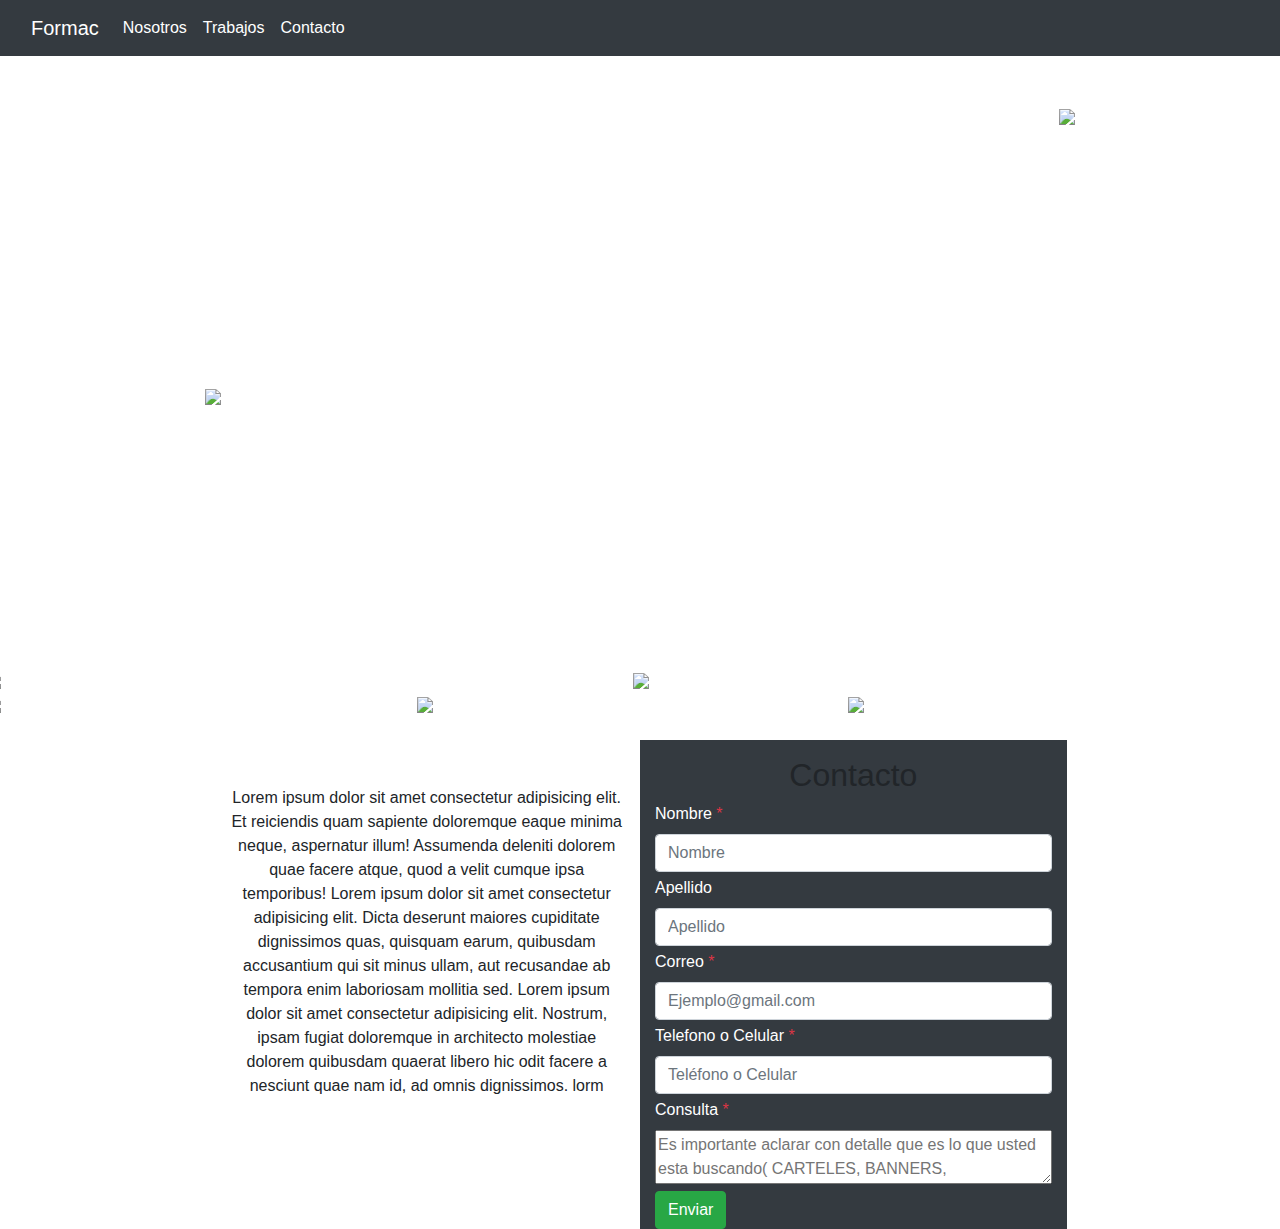
==== index.html @ c038bcd9 "Add files via upload" ====
<!DOCTYPE html>
<html lang="es">
  <head>
    <meta charset="UTF-8" />
    <meta name="viewport" content="width=device-width, initial-scale=1.0" />
    <title>Formac</title>
    <link
      rel="stylesheet"
      href="https://stackpath.bootstrapcdn.com/bootstrap/4.4.1/css/bootstrap.min.css"
      integrity="sha384-Vkoo8x4CGsO3+Hhxv8T/Q5PaXtkKtu6ug5TOeNV6gBiFeWPGFN9MuhOf23Q9Ifjh"
      crossorigin="anonymous"
    />
    <link rel="stylesheet" href="Css/Styles.css" />
    <link rel="icon" href="Image/Front-Formac.jpg" type="image/png" />
  </head>

  <body>
    <!-- Nav -->
    <div class="container-fluid fixed-top bg-dark">
      <nav class="navbar navbar-expand-lg navbar-light bg-dark">
        <a class="navbar-brand text-white" href="index.html">Formac</a>
        <button
          class="navbar-toggler"
          type="button"
          data-toggle="collapse"
          data-target="#navbarNav"
          aria-controls="navbarNav"
          aria-expanded="false"
          aria-label="Toggle navigation"
        >
          <span class="navbar-toggler-icon"></span>
        </button>
        <div class="collapse navbar-collapse" id="navbarNav">
          <ul class="navbar-nav">
            <li class="nav-item">
              <a class="nav-link text-white" href="#Our">Nosotros</a>
            </li>
            <li class="nav-item">
              <a class="nav-link text-white" href="#Jobs">Trabajos</a>
            </li>
            <li>
              <a class="nav-link text-white" href="#Contact">Contacto</a>
            </li>
          </ul>
        </div>
      </nav>
    </div>

    <!-- Company information -->
    <div class="container-fluid pt-2 pb-5 mt-5 Description" id="Our">
      <div class="row mt-5 text-center bg-row separate">
        <div class="col-xl-8 col-lg-6 col-xs-12 p-5">
          <p class="text-center text-white">
            Somos un taller de diseño e impresión gráfica ubicado
            estratégicamente en la Zona Oeste del gran Buenos Aires, donde
            concentramos todos nuestros esfuerzos para atender las necesidades
            de tu empresa. Nuestra infraestructura cuenta con la tecnología
            indispensable para lograr una excelente calidad en impresión
            tradicional (offset): packaging, revistas, formularios, carpetas,
            folletos, catálogos, autoadhesivos... etc.
          </p>
        </div>
        <div class="col-lg-4 col-md-6 col-xs-12">
          <img src="Image/Front-Formac.jpg " class="bg-image" />
        </div>
      </div>
      <div class="row mt-5 text-center bg-row separate">
        <div class="col-lg-4 col-md-6 col-xs-12">
          <img src="Image/Front-Formac.jpg " class="bg-image" />
        </div>
        <div class="col-xl-8 col-lg-6 col-xs-12 p-5">
          <p class="text-center text-white">
            Somos un taller de diseño e impresión gráfica ubicado
            estratégicamente en la Zona Oeste del gran Buenos Aires, donde
            concentramos todos nuestros esfuerzos para atender las necesidades
            de tu empresa. Nuestra infraestructura cuenta con la tecnología
            indispensable para lograr una excelente calidad en impresión
            tradicional (offset): packaging, revistas, formularios, carpetas,
            folletos, catálogos, autoadhesivos... etc.
          </p>
        </div>
      </div>
    </div>
    <!--
    <img src="Image\Front1.jpg" class="image" />
    <img src="Image/Front.jpg" class="image" />
    <img src="Image/Front2.jpg" class="image" />-->
    
    <!-- Jobs -->
    <div class="mt-1" id="Jobs">
      <div class="row mr-0">
        <div class="col-lg-6 col-md-6 col-xs-12 p-0 m-0">
          <img src="Image/Image-jobs-1.jpg" class="image-bg time" />
        </div>
        <div class="col-lg-6 col-md-6 col-xs-12 p-0 m-0">
          <img src="Image/image-jobs-2.jpg" class="image-bg time" />
        </div>
      </div>
      <div class="row mr-0">
        <div class="col-lg-4 col-md-6 col-xs-12 p-0 m-0">
          <img src="Image/image-jobs-3.jpg" class="image-bg time" />
        </div>
        <div class="col-lg-4 col-md-6 col-xs-12 p-0 m-0">
          <img src="Image/image-jobs-4.jpg" class="image-bg time" />
        </div>
        <div class="col-lg-4 col-md-6 col-xs-12 p-0 m-0">
          <img src="Image/image-jobs-5.jpg" class="image-bg time" />
        </div>
      </div>
    </div>

    <!-- Form -->
    <div class="container-fluid bg-container" id="Contact">
      <div class="row justify-content-center">
        <div class="col-xl-4 col-lg-6 col-xs-12 mt-4 ">
          <h2 class="text-center text-white"> TEXTO</h2>
          <p class="text-center"> Lorem ipsum dolor sit amet consectetur adipisicing elit. Et reiciendis quam sapiente doloremque eaque minima neque, aspernatur illum! Assumenda deleniti dolorem quae facere atque, quod a velit cumque ipsa temporibus! Lorem ipsum dolor sit amet consectetur adipisicing elit. Dicta deserunt maiores cupiditate dignissimos quas, quisquam earum, quibusdam accusantium qui sit minus ullam, aut recusandae ab tempora enim laboriosam mollitia sed. Lorem ipsum dolor sit amet consectetur adipisicing elit. Nostrum, ipsam fugiat doloremque in architecto molestiae dolorem quibusdam quaerat libero hic odit facere a nesciunt quae nam id, ad omnis dignissimos. lorm
          </p>
        </div>
        <div class="col-xl-4 col-lg-6 col-xs-12 mt-4 bg-dark">
          <h2 class="text-center mt-3">Contacto</h2>
          <form method="POST" action="#">
            <div class="form-group mb-1">
              <label for="Nombre" class="text-white">Nombre <span class="text-danger"> *</span> </label>
              <input
                id="Nombre"
                type="text"
                placeholder="Nombre"
                class="form-control width-form"
                required
              />
            </div>
            <div class="form-group mb-1">
              <label for="Apellido" class="text-white"> Apellido </label>
              <input
                id="Apellido"
                type="text"
                placeholder="Apellido"
                class="form-control width-form"
                required
              />
            </div>
            <div class="form-group mb-1">
              <label for="Email" class="text-white"> Correo <span class="text-danger"> *</span></label>
              <input
                id="Email"
                type="text"
                placeholder="Ejemplo@gmail.com"
                class="form-control width-form"
                required
              />
            </div>
            <div class="form-group mb-1">
              <label for="tel-cel" class="text-white"> Telefono o Celular <span class="text-danger"> *</span></label>
              <input
                id="tel-cel"
                type="text"
                class="form-control width-form"
                required
                placeholder="Teléfono o Celular"
              />
            </div>
            <div>
              <label for="Description" class="text-white">Consulta <span class="text-danger"> *</span></label>
            </br>
              <textarea
                class="w-100"
                maxlength="100"
                id="Description"
                placeholder="Es importante aclarar con detalle que es lo que usted esta buscando( CARTELES, BANNERS, CALCOMANIAS, LED, GIGANTOGRAFIA, etc"
              ></textarea>
            </div>
            <button type="button" class="btn btn-success">Enviar</button>
          </form>
        </div>
      
        
      </div>
    </div>

    <!-- Intento de carousel
        <section>
            <div id="carouselExampleIndicators" class="carousel slide" data-ride="carousel">
                <ol class="carousel-indicators">
                  <li data-target="#carouselExampleIndicators" data-slide-to="0" class="active"></li>
                  <li data-target="#carouselExampleIndicators" data-slide-to="1"></li>
                  <li data-target="#carouselExampleIndicators" data-slide-to="2"></li>
                </ol>
                <div class="carousel-inner">
                  <div class="carousel-item active">
                    <img src="Image/Front.jpg" class="d-block w-100" alt="...">
                  </div>
                  <div class="carousel-item">
                    <img src="Image/Front1.jpg" class="d-block w-100" alt="...">
                  </div>
                  <div class="carousel-item">
                    <img src="Image/Front2.jpg" class="d-block w-100" alt="...">
                  </div>
                </div>
                <a class="carousel-control-prev" href="#carouselExampleIndicators" role="button" data-slide="prev">
                  <span class="carousel-control-prev-icon" aria-hidden="true"></span>
                  <span class="sr-only">Previous</span>
                </a>
                <a class="carousel-control-next" href="#carouselExampleIndicators" role="button" data-slide="next">
                  <span class="carousel-control-next-icon" aria-hidden="true"></span>
                  <span class="sr-only">Next</span>
                </a>
              </div>
        </section>-->

    <footer></footer>
  </body>
</html>
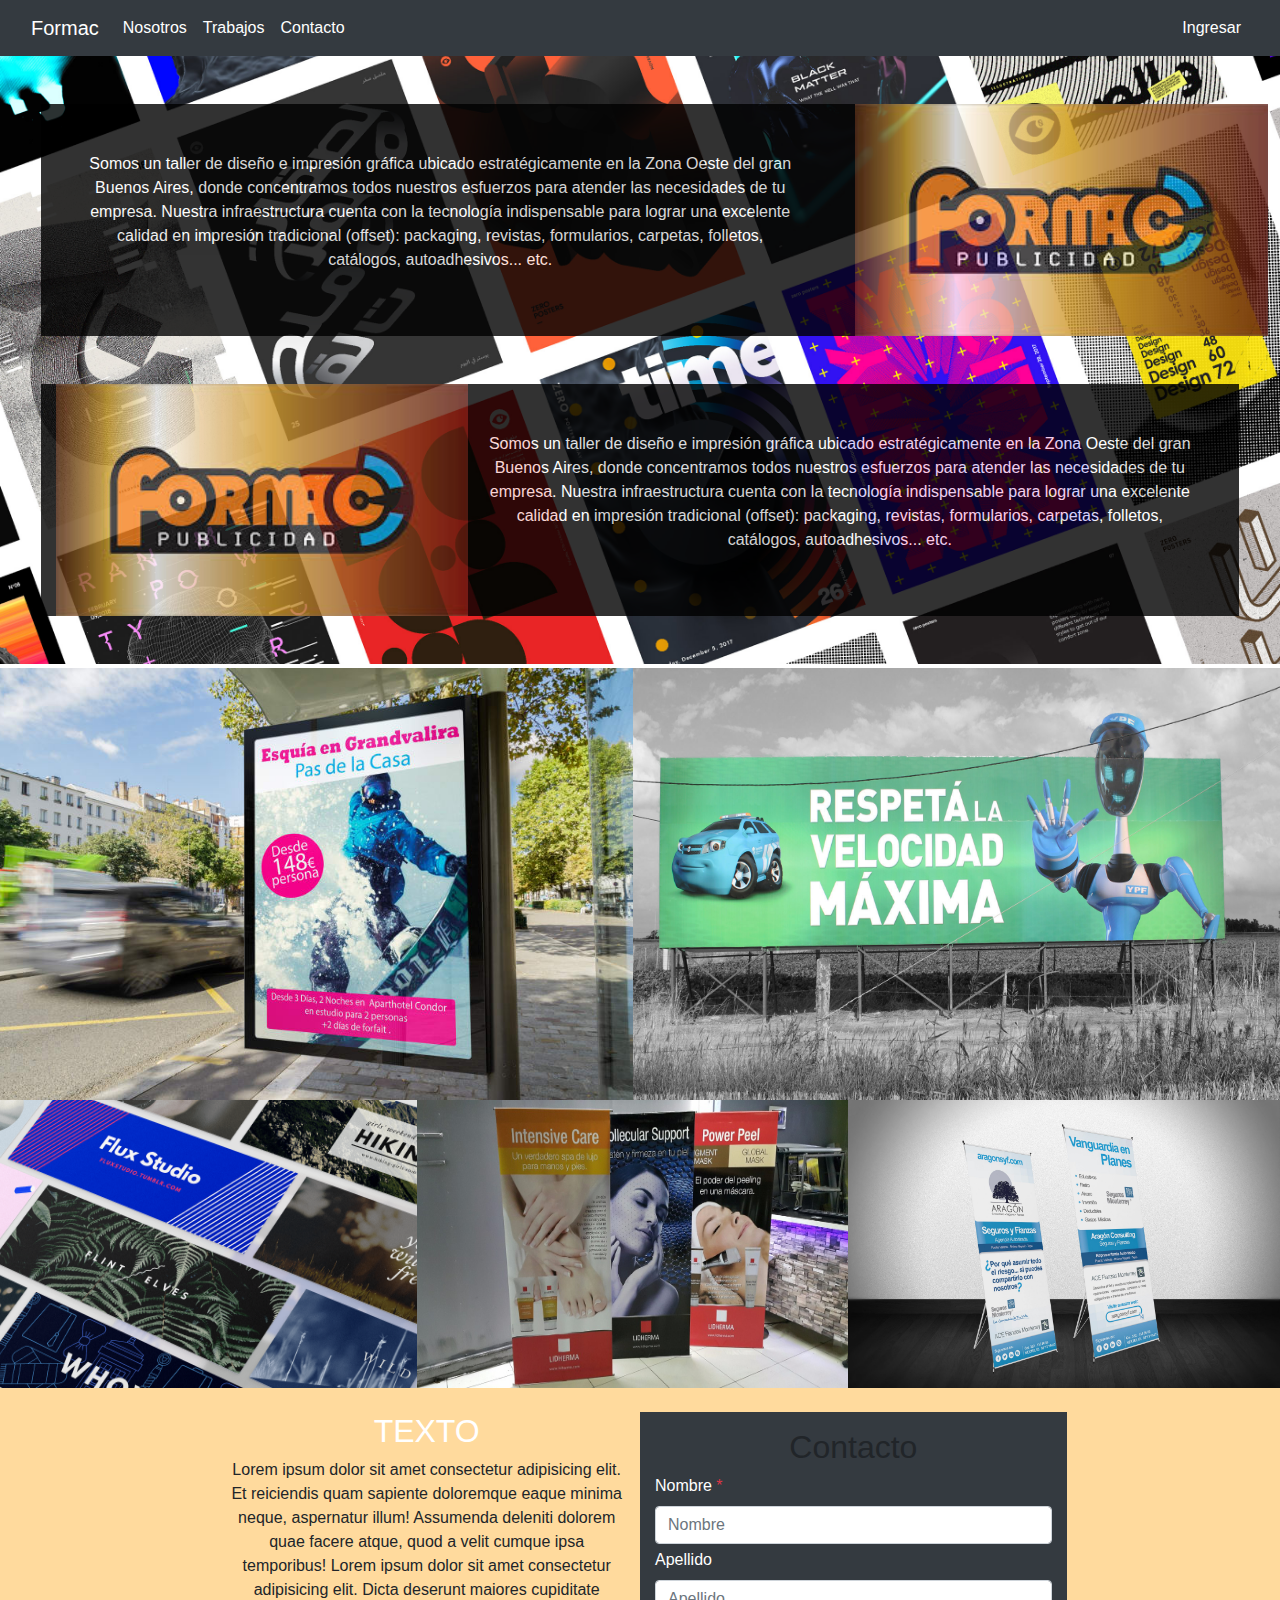
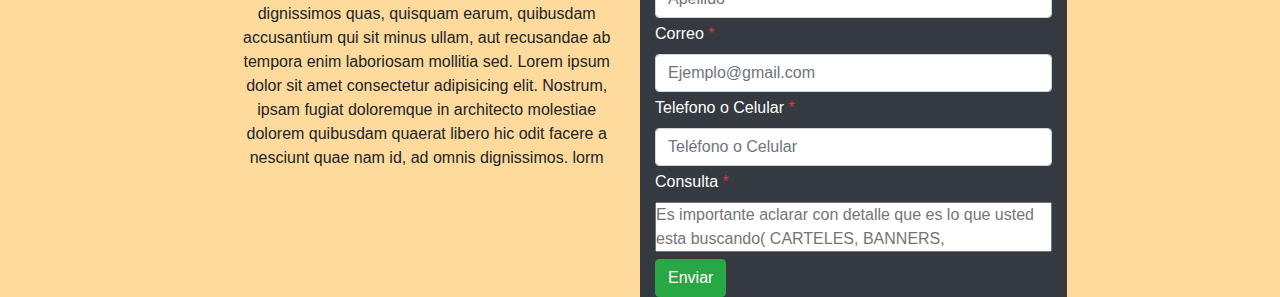
==== commit b5af5300: "Add files via upload" ====
--- a/index.html
+++ b/index.html
@@ -12,6 +12,7 @@
     />
     <link rel="stylesheet" href="Css/Styles.css" />
     <link rel="icon" href="Image/Front-Formac.jpg" type="image/png" />
+
   </head>
 
   <body>
@@ -43,9 +44,14 @@
             </li>
           </ul>
         </div>
+        <ul class="navbar-nav">
+          <li>
+            <a class="nav-link text-white" href="http://127.0.0.1:5500/Login.html">Ingresar</a>
+          </li>
+        </ul>
       </nav>
     </div>
-
+    
     <!-- Company information -->
     <div class="container-fluid pt-2 pb-5 mt-5 Description" id="Our">
       <div class="row mt-5 text-center bg-row separate">
@@ -209,5 +215,23 @@
         </section>-->
 
     <footer></footer>
+
+
+
+  <script
+    src="https://code.jquery.com/jquery-3.5.1.slim.min.js"
+    integrity="sha384-DfXdz2htPH0lsSSs5nCTpuj/zy4C+OGpamoFVy38MVBnE+IbbVYUew+OrCXaRkfj"
+    crossorigin="anonymous"
+  ></script>
+  <script
+    src="https://cdn.jsdelivr.net/npm/popper.js@1.16.1/dist/umd/popper.min.js"
+    integrity="sha384-9/reFTGAW83EW2RDu2S0VKaIzap3H66lZH81PoYlFhbGU+6BZp6G7niu735Sk7lN"
+    crossorigin="anonymous"
+  ></script>
+  <script
+    src="https://stackpath.bootstrapcdn.com/bootstrap/4.5.2/js/bootstrap.min.js"
+    integrity="sha384-B4gt1jrGC7Jh4AgTPSdUtOBvfO8shuf57BaghqFfPlYxofvL8/KUEfYiJOMMV+rV"
+    crossorigin="anonymous"
+  ></script>
   </body>
 </html>
--- a/Css/Styles.css
+++ b/Css/Styles.css
@@ -0,0 +1,122 @@
+* {
+  margin: 0;
+  padding: 0;
+}
+
+/* Inicio Login*/
+
+.body-login {
+  background-image: url(https://i.imgur.com/OZic8.jpg);
+  font-family: sans-serif;
+}
+
+.box {
+  width: 500px;
+  padding: 40px;
+  position: absolute;
+  top: 50%;
+  left: 50%;
+  transform: translate(-50%, -50%);
+  background: transparent;
+  text-align: center;
+}
+
+.box h1 {
+  color: white;
+  text-emphasis: uppercase;
+  font-weight: 500;
+}
+
+.box input[type="text"],
+.box input[type="password"] {
+  border: 0;
+  background: none;
+  display: block;
+  margin: 20px auto;
+  text-align: center;
+  border: 2px solid #3498db;
+  padding: 14px 10px;
+  width: 200px;
+  outline: none;
+  color: white;
+  border-radius: 24px;
+  transition: 0.25s;
+}
+
+.box input[type="text"]:focus,
+.box input[type="password"]:focus {
+  width: 280px;
+  border-color: #2ecc71;
+}
+
+.box input[type="submit"] {
+  border: 0;
+  background: none;
+  display: block;
+  margin: 20px auto;
+  text-align: center;
+  border: 2px solid #2ecc71;
+  padding: 14px 40px;
+  outline: none;
+  color: white;
+  border-radius: 24px;
+  transition: 0.25s;
+  cursor: pointer;
+}
+
+.box input[type="submit"]:hover {
+  background: #2ecc71;
+}
+
+/*Fin login*/
+
+.image {
+  width: 100%;
+}
+
+.Description {
+  height: 100%;
+  background-image: url("../Image/Front-Posters.jpg");
+  background-size: cover;
+}
+
+.bg-row {
+  background: black;
+  opacity: 0.8;
+}
+
+.bg-image {
+  width: auto;
+  height: 100%;
+}
+
+/* Test */
+.separate {
+  margin: 0 2vw;
+}
+
+.image-bg {
+  background-position: 100%;
+  background-size: cover;
+  width: 100%;
+  height: 100%;
+  transition-duration: 800ms;
+  transition-timing-function: ease;
+}
+
+.time:hover {
+  transition: all 800ms ease;
+  opacity: 0.5;
+}
+
+.width-form {
+  width: 100%;
+}
+
+.bg-container {
+  background: #ffda9d;
+}
+
+textarea {
+  resize: none;
+}
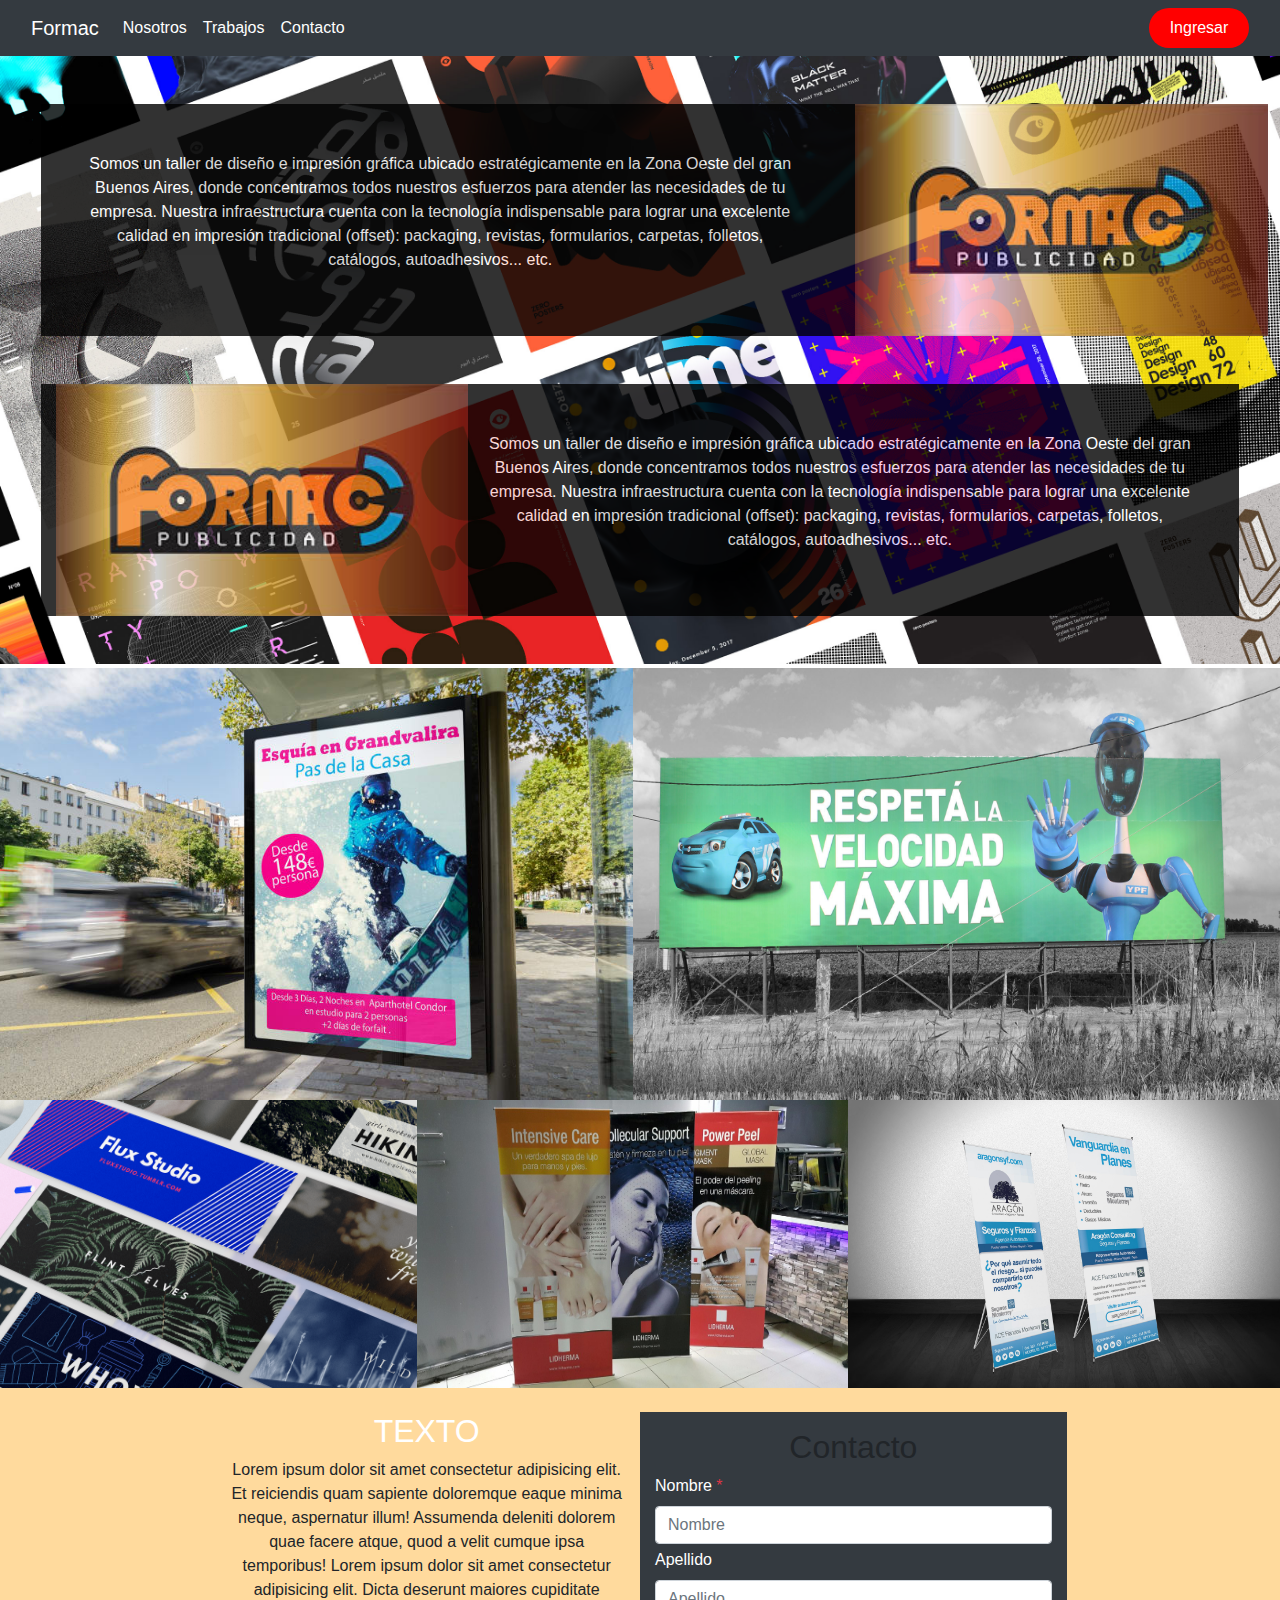
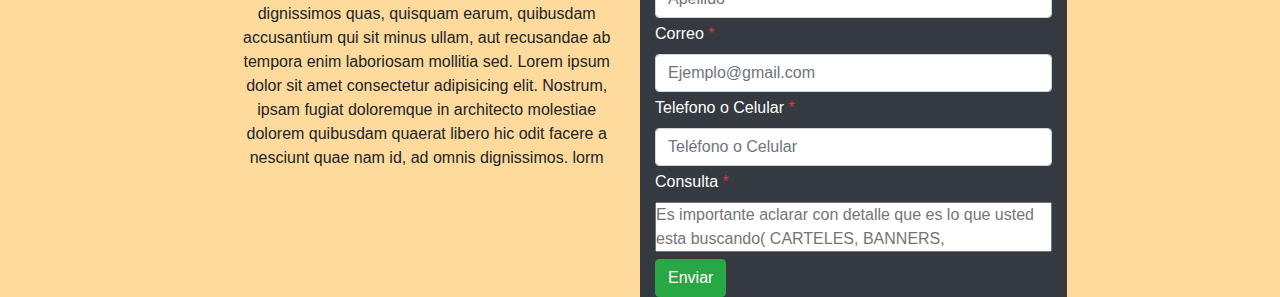
==== commit 5103a605: "Add files via upload" ====
--- a/index.html
+++ b/index.html
@@ -46,7 +46,7 @@
         </div>
         <ul class="navbar-nav">
           <li>
-            <a class="nav-link text-white" href="http://127.0.0.1:5500/Login.html">Ingresar</a>
+            <a class="nav-link text-white Ingresar" href="https://github.com/Jeronimo-Zarlenga/Formac/blob/master/Login.html">Ingresar</a>
           </li>
         </ul>
       </nav>
--- a/Css/Styles.css
+++ b/Css/Styles.css
@@ -80,6 +80,18 @@
   background-size: cover;
 }
 
+.arrow {
+  width: 50px;
+  height: 50px;
+}
+
+.Ingresar {
+  text-align: center;
+  width: 100px;
+  background: red;
+  border-radius: 20px;
+}
+
 .bg-row {
   background: black;
   opacity: 0.8;
